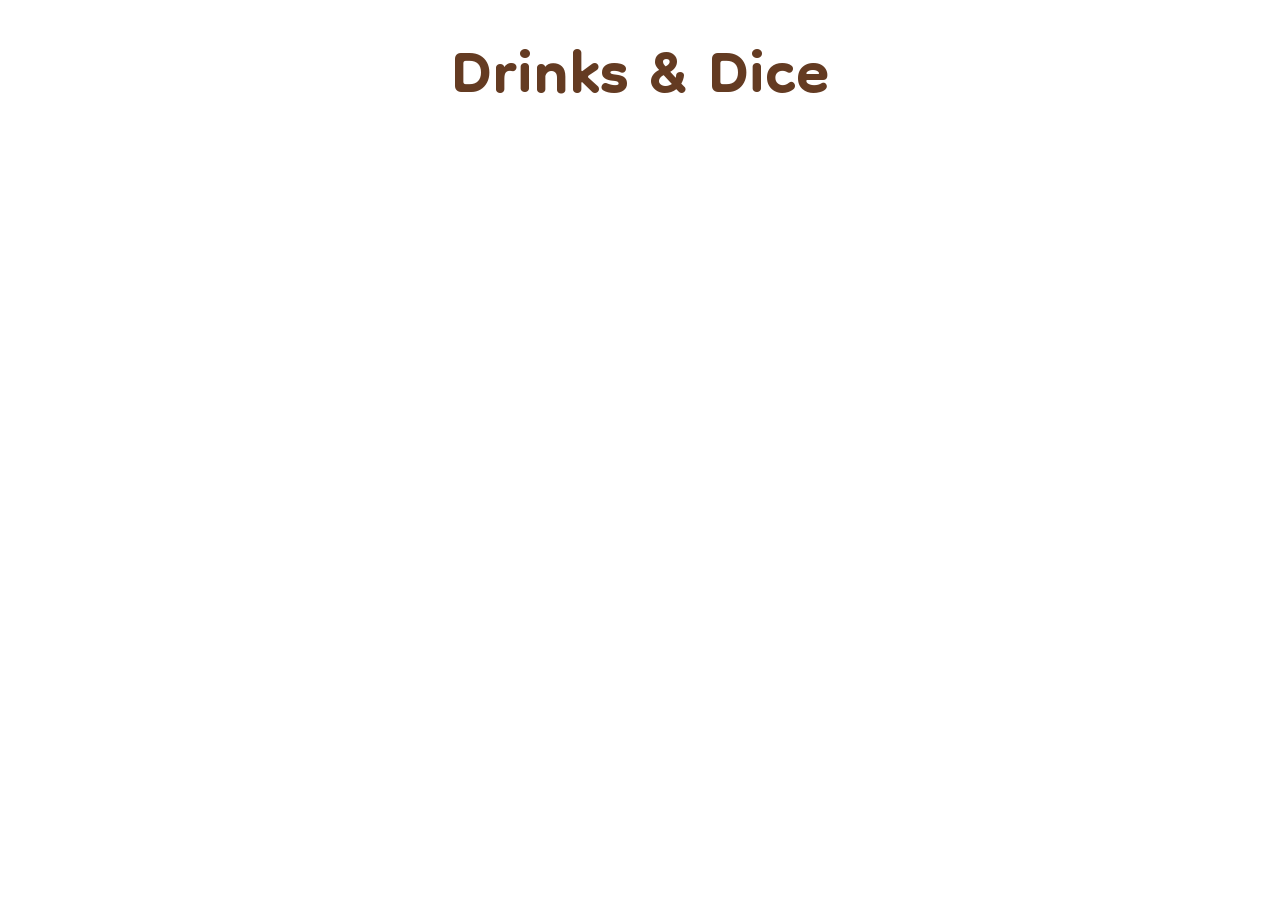
==== account-info.html @ f627ba55 "added header, added files, deleted unused code" ====
<!DOCTYPE html>
<html lang="en">

<head>
    <meta charset="UTF-8">
    <meta name="viewport" content="width=device-width, initial-scale=1.0">
    <title>Welcome to Drinks & Dice!</title>

    <!-- Fonts -->
    <link rel="preconnect" href="https://fonts.googleapis.com">
    <link rel="preconnect" href="https://fonts.gstatic.com" crossorigin>
    <link href="https://fonts.googleapis.com/css2?family=Dongle:wght@300;400;700&display=swap" rel="stylesheet">

    <!-- CSS -->
    <link rel="stylesheet" href="styles.css">
</head>

<body>

    <!-- Header -->
    <div class="header">
        <h1>Drinks & Dice</h1>
    </div>

</body>
</html>
---- styles.css ----
/* Basic Reset */
* {
    margin: 0;
    padding: 0;
    box-sizing: border-box;
}

body {
    font-family: 'Dongle', static;
    background-color: hsl(0, 0%, 100%);
    color: #513a2e;
    line-height: 1;
}

a {
    color: #643b22;
    text-decoration: none;
}

a:hover {
    text-decoration: underline;
}

/* Header */
.header {
    background-color: hsl(0, 0%, 100%);
    color: #643b22;
    padding: 2rem;
    text-align: center;
}

.header h1 {
    font-size: 6rem;
    margin-bottom: 0.5rem;
    font-family: 'Dongle',static;
}

h2, h3 {
    font-family: "Dongle", static;
    font-size: 4rem;
    color: #61422f;
    margin-bottom: 1rem;
}

 p {
    font-size: 2rem;
    margin-bottom: 1rem;
 }

.minibody {
    font-size: 3rem;
    color: #643b22;
}

/* Button Section */
.icon-button {
    display: flex;
    align-items: center;
    gap: 0.5rem;
    background-color: hsl(0, 0%, 100%);
    color: #594131;
    border: none;
    padding: 0.1rem .1rem;
    border-radius: 5px;
    font-family: 'Dongle', static;
    font-size: 1rem;
    cursor: pointer;
    transition: background-color 0.3s ease, transform 0.2s ease;
    text-decoration: none;
    box-shadow: 5px 5px .5px rgba(192, 143, 115, 0.5);
}

.icon-button:hover {
    background-color: hsl(25, 100%, 68%);
    transform: scale(1.25);
}

.icon-button:active {
    background-color: #ffb384;
    transform: scale(0.95);
}

.git-button {
    width: 20px;
    height: 20px;
    font-size: 1.5rem;
}

/* Navigation Bar */
.headerbar {
    font-size: 1.5rem;
    font-family: "Dongle", sans-serif;
    background-color: hsl(0, 0%, 100%);
    color: #65422c;
    padding: 1.5rem;
    text-align: center;
    word-spacing: normal;
}

/* cards for holding info style; non responsive @daisy */
.info-card {
    border: 2px solid hsl(33, 100%, 88%);
    border-radius: 8px;
    padding: 16px;
    background-color: #ffe8d0;
    width: 350px;
    margin: 16px auto;
    box-shadow: 0 2px 2px rgba(242, 136, 87, 0.1);
}

.info-title {
    font-size: 1.5rem;
    margin-bottom: 8px;
    color: #333;
}

.info-text {
    font-size: 1rem;
    color: #555;
}

/* Footer */
.footer {
    text-align: center;
    padding: 1.5rem;
    background-color: #ffffff;
    color: #523726;
    font-family: "Dongle", static;

}

/* Navigation Buttons Styling */
.nav-buttons {
    display: flex;
    justify-content: space-between;  /* This will place the buttons on opposite sides */
    width: 100%;  /* Make sure the container takes up the full width */
    margin-bottom: 2rem;
}

.nav-buttons a {
    font-size: 2rem;  /* Adjust this value to your desired font size */
    color: #643b22;
    font-family: 'Dongle', sans-serif;
}
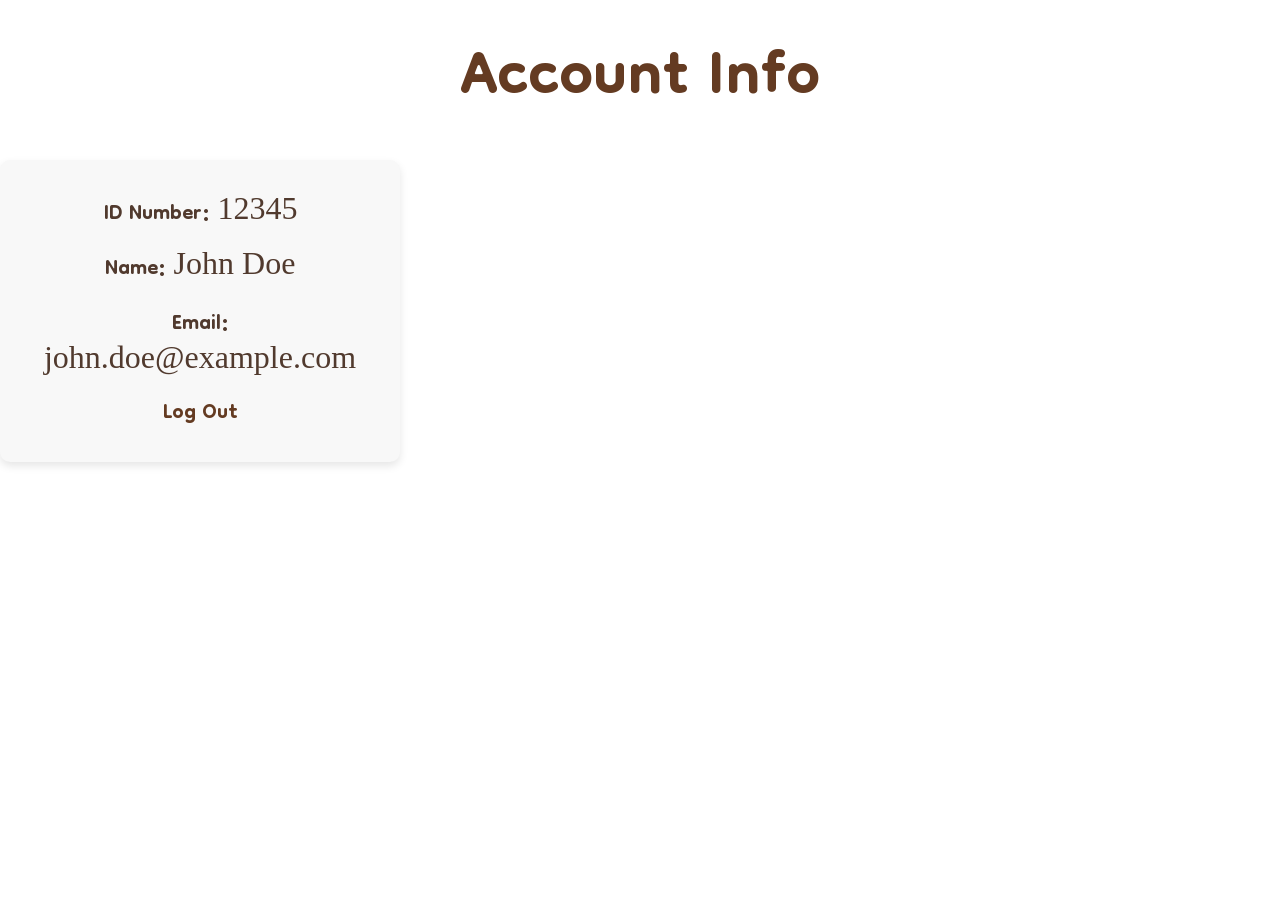
==== commit b305ad14: "more stuff" ====
--- a/account-info.html
+++ b/account-info.html
@@ -4,7 +4,7 @@
 <head>
     <meta charset="UTF-8">
     <meta name="viewport" content="width=device-width, initial-scale=1.0">
-    <title>Welcome to Drinks & Dice!</title>
+    <title>Account Info - Drinks & Dice</title>
 
     <!-- Fonts -->
     <link rel="preconnect" href="https://fonts.googleapis.com">
@@ -19,8 +19,19 @@
 
     <!-- Header -->
     <div class="header">
-        <h1>Drinks & Dice</h1>
+        <h1>Account Info</h1>
+    </div>
+
+    <!-- Account Information Section -->
+    <div class="box-section">
+        <div class="form-container">
+            <p><strong>ID Number:</strong> 12345</p>
+            <p><strong>Name:</strong> John Doe</p>
+            <p><strong>Email:</strong> john.doe@example.com</p>
+            <br>
+            <a href="sign-in.html" class="create-account-btn">Log Out</a>
+        </div>
     </div>
 
 </body>
-</html>+</html>
--- a/styles.css
+++ b/styles.css
@@ -10,6 +10,9 @@
     background-color: hsl(0, 0%, 100%);
     color: #513a2e;
     line-height: 1;
+    margin: 0;
+    padding: 0;
+    box-sizing: border-box;
 }
 
 a {
@@ -27,12 +30,14 @@
     color: #643b22;
     padding: 2rem;
     text-align: center;
+    margin-bottom: 0px; /* Reduced margin */
 }
 
 .header h1 {
     font-size: 6rem;
     margin-bottom: 0.5rem;
     font-family: 'Dongle',static;
+    margin-bottom: 0px; /* Reduced margin */
 }
 
 h2, h3 {
@@ -97,6 +102,14 @@
     word-spacing: normal;
 }
 
+.card-container {
+    display: grid;
+    grid-template-columns: repeat(auto-fit, minmax(350px, 1fr)); /* Adjusts based on space */
+    gap: 0px; /* Space between the cards */
+    margin: 16px auto;
+    max-width: 2000px; /* Adjust as needed for your layout */
+}
+
 /* cards for holding info style; non responsive @daisy */
 .info-card {
     border: 2px solid hsl(33, 100%, 88%);
@@ -141,4 +154,83 @@
     font-size: 2rem;  /* Adjust this value to your desired font size */
     color: #643b22;
     font-family: 'Dongle', sans-serif;
-}+}
+
+/* Sign In Page Styles */
+.sign-in-section {
+    display: flex;
+    justify-content: center;
+    align-items: center;
+    height: 50vh;
+    padding: 0rem;
+}
+
+.form-container {
+    background-color: #f8f8f8;
+    padding: 2rem;
+    border-radius: 10px;
+    box-shadow: 0px 4px 8px rgba(0, 0, 0, 0.1);
+    width: 100%;
+    max-width: 400px;
+    text-align: center;
+}
+
+.input-group {
+    margin-bottom: 0rem;
+}
+
+.input-group label {
+    font-size: 1.2rem;
+    display: block;
+    margin-bottom: 0.5rem;
+}
+
+.input-group input {
+    width: 100%;
+    padding: 0.8rem;
+    font-size: 1rem;
+    border-radius: 5px;
+    border: 1px solid #ccc;
+    margin-bottom: 1.5rem;
+}
+
+.sign-in-btn {
+    width: 100%;
+    background-color: #643b22;
+    color: #fff;
+    border: none;
+    font-family: 'Dongle', static;
+    font-size: 2rem;
+    cursor: pointer;
+    border-radius: 5px;
+    transition: background-color 0.3s ease, transform 0.2s ease;
+    box-shadow: 5px 5px .5px rgba(192, 143, 115, 0.5);
+}
+
+.sign-in-btn:hover {
+    background-color: #ff6f14;
+    transform: scale(1.10);
+}
+
+.sign-in-btn:active {
+    background-color: #ff6f14;
+    transform: scale(0.95);
+}
+
+.no-account-text {
+    font-size: 2rem;
+    margin-top: 2rem;
+}
+
+.create-account-btn {
+    margin-top: -1rem;
+    display: inline-block;
+    font-size: 2rem;
+    color: #643b22;
+    text-decoration: none;
+    font-weight: bold;
+}
+
+.create-account-btn:hover {
+    color: #ff6f14;
+}
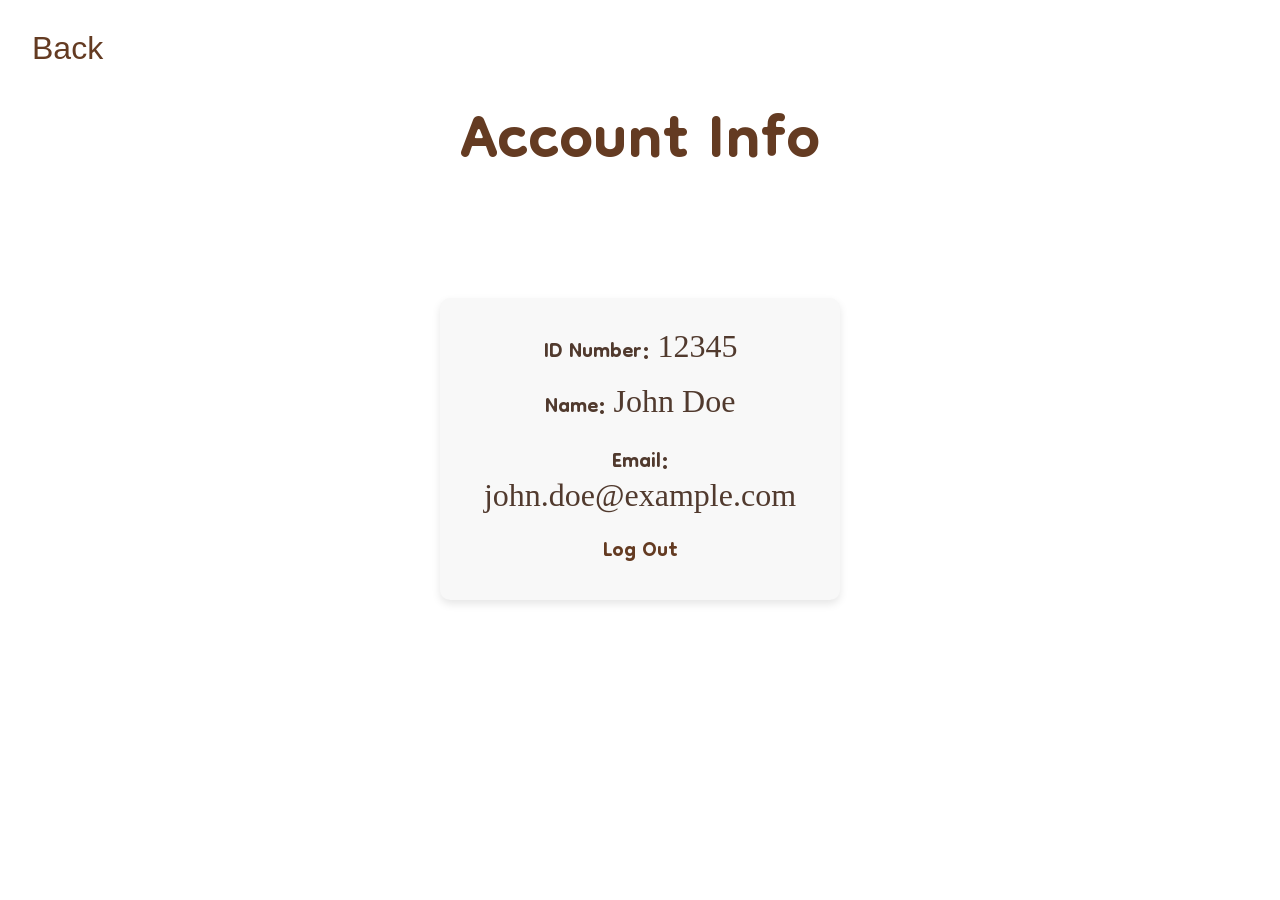
==== commit c8b6b0e6: "fixed menu tab" ====
--- a/account-info.html
+++ b/account-info.html
@@ -19,6 +19,9 @@
 
     <!-- Header -->
     <div class="header">
+        <div class="nav-buttons">
+            <a href="menu.html" class="nav-button">Back</a>
+        </div>
         <h1>Account Info</h1>
     </div>
 
--- a/styles.css
+++ b/styles.css
@@ -37,6 +37,7 @@
     font-size: 6rem;
     margin-bottom: 0.5rem;
     font-family: 'Dongle',static;
+    font-weight: bold;
     margin-bottom: 0px; /* Reduced margin */
 }
 
@@ -157,7 +158,7 @@
 }
 
 /* Sign In Page Styles */
-.sign-in-section {
+.box-section {
     display: flex;
     justify-content: center;
     align-items: center;
